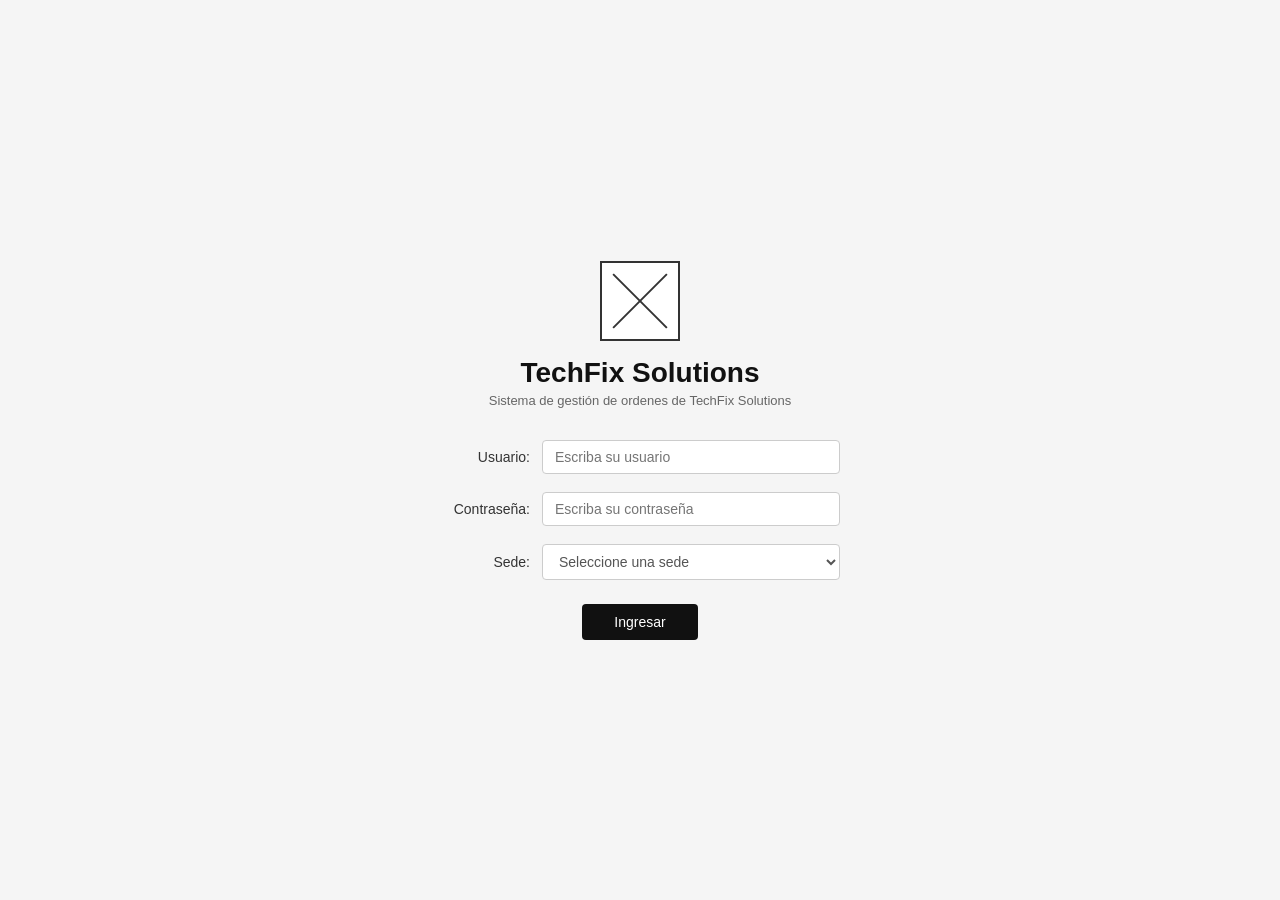
==== frontend/index.html @ a1232a32 "Maquetación inicial del frontend" ====
<!DOCTYPE html>
<html lang="es">
<head>
  <meta charset="UTF-8" />
  <meta name="viewport" content="width=device-width, initial-scale=1.0" />
  <title>TechFix Solutions – Iniciar Sesión</title>
  <link rel="stylesheet" href="css/styles.css" />
</head>
<body>

  <div class="login-container">

    <!-- Logo placeholder (X en caja) -->
    <div class="login-logo"></div>

    <h1 class="login-title">TechFix Solutions</h1>
    <p class="login-subtitle">Sistema de gestión de ordenes de TechFix Solutions</p>

    <form class="login-form" id="loginForm" novalidate>

      <div id="loginAlert" class="alert alert-error" style="display:none;"></div>

      <div class="form-group">
        <label for="usuario">Usuario:</label>
        <input
          type="text"
          id="usuario"
          name="usuario"
          placeholder="Escriba su usuario"
          autocomplete="username"
          required
        />
      </div>

      <div class="form-group">
        <label for="contrasena">Contraseña:</label>
        <input
          type="password"
          id="contrasena"
          name="contrasena"
          placeholder="Escriba su contraseña"
          autocomplete="current-password"
          required
        />
      </div>

      <div class="form-group">
        <label for="sede">Sede:</label>
        <select id="sede" name="sede" required>
          <option value="" disabled selected>Seleccione una sede</option>
          <option value="norte">Sede Norte</option>
          <option value="sur">Sede Sur</option>
        </select>
      </div>

      <button type="submit" class="login-btn">Ingresar</button>

    </form>
  </div>

  <script src="js/auth.js"></script>
</body>
</html>
---- frontend/css/styles.css ----
* {
  margin: 0;
  padding: 0;
  box-sizing: border-box;
}

body {
  font-family: 'Segoe UI', Tahoma, Geneva, Verdana, sans-serif;
  background-color: #f5f5f5;
  color: #333;
}

/* ===== LOGIN ===== */
.login-container {
  display: flex;
  flex-direction: column;
  align-items: center;
  justify-content: center;
  min-height: 100vh;
  padding: 20px;
}

.login-logo {
  width: 80px;
  height: 80px;
  border: 2px solid #333;
  display: flex;
  align-items: center;
  justify-content: center;
  margin-bottom: 16px;
  position: relative;
  background: #fff;
}

.login-logo::before,
.login-logo::after {
  content: '';
  position: absolute;
  width: 100%;
  height: 2px;
  background: #333;
}

.login-logo::before {
  transform: rotate(45deg);
}

.login-logo::after {
  transform: rotate(-45deg);
}

.login-title {
  font-size: 28px;
  font-weight: 700;
  color: #111;
  margin-bottom: 4px;
}

.login-subtitle {
  font-size: 13px;
  color: #666;
  margin-bottom: 32px;
}

.login-form {
  width: 100%;
  max-width: 400px;
}

.form-group {
  display: flex;
  align-items: center;
  margin-bottom: 18px;
  gap: 12px;
}

.form-group label {
  min-width: 90px;
  font-size: 14px;
  text-align: right;
  color: #333;
}

.form-group input,
.form-group select {
  flex: 1;
  padding: 8px 12px;
  border: 1px solid #ccc;
  border-radius: 4px;
  font-size: 14px;
  color: #555;
  background: #fff;
  outline: none;
  transition: border-color 0.2s;
}

.form-group input:focus,
.form-group select:focus {
  border-color: #333;
}

.form-group select {
  appearance: auto;
}

.login-btn {
  display: block;
  margin: 24px auto 0;
  padding: 10px 32px;
  background: #111;
  color: #fff;
  border: none;
  border-radius: 4px;
  font-size: 14px;
  cursor: pointer;
  transition: background 0.2s;
}

.login-btn:hover {
  background: #333;
}

/* ===== NAVBAR ===== */
.navbar {
  background: #111;
  color: #fff;
  display: flex;
  align-items: center;
  justify-content: space-between;
  padding: 0 24px;
  height: 56px;
}

.navbar-brand {
  font-size: 18px;
  font-weight: 700;
  letter-spacing: 0.5px;
}

.navbar-nav {
  display: flex;
  gap: 8px;
  list-style: none;
}

.navbar-nav a {
  color: #ccc;
  text-decoration: none;
  font-size: 14px;
  padding: 6px 12px;
  border-radius: 4px;
  transition: background 0.2s, color 0.2s;
}

.navbar-nav a:hover,
.navbar-nav a.active {
  background: #333;
  color: #fff;
}

.navbar-user {
  font-size: 13px;
  color: #aaa;
  display: flex;
  align-items: center;
  gap: 12px;
}

.navbar-user button {
  background: transparent;
  border: 1px solid #555;
  color: #ccc;
  padding: 4px 12px;
  border-radius: 4px;
  font-size: 13px;
  cursor: pointer;
  transition: background 0.2s;
}

.navbar-user button:hover {
  background: #333;
}

/* ===== PAGE LAYOUT ===== */
.page-content {
  padding: 28px 32px;
  max-width: 1200px;
  margin: 0 auto;
}

.page-header {
  display: flex;
  align-items: center;
  justify-content: space-between;
  margin-bottom: 24px;
}

.page-title {
  font-size: 22px;
  font-weight: 600;
  color: #111;
}

/* ===== TABLE ===== */
.table-wrapper {
  background: #fff;
  border-radius: 6px;
  border: 1px solid #e0e0e0;
  overflow: hidden;
}

table {
  width: 100%;
  border-collapse: collapse;
  font-size: 14px;
}

thead th {
  background: #111;
  color: #fff;
  padding: 12px 16px;
  text-align: left;
  font-weight: 500;
}

tbody tr {
  border-bottom: 1px solid #eee;
  transition: background 0.15s;
}

tbody tr:hover {
  background: #f9f9f9;
}

tbody td {
  padding: 11px 16px;
  color: #444;
}

/* ===== BUTTONS ===== */
.btn {
  padding: 8px 18px;
  border: none;
  border-radius: 4px;
  font-size: 13px;
  cursor: pointer;
  transition: background 0.2s;
}

.btn-primary {
  background: #111;
  color: #fff;
}

.btn-primary:hover {
  background: #333;
}

.btn-secondary {
  background: #eee;
  color: #333;
  border: 1px solid #ccc;
}

.btn-secondary:hover {
  background: #e0e0e0;
}

.btn-danger {
  background: #c0392b;
  color: #fff;
}

.btn-danger:hover {
  background: #a93226;
}

.btn-sm {
  padding: 5px 12px;
  font-size: 12px;
}

/* ===== MODAL ===== */
.modal-overlay {
  display: none;
  position: fixed;
  inset: 0;
  background: rgba(0,0,0,0.45);
  z-index: 100;
  align-items: center;
  justify-content: center;
}

.modal-overlay.active {
  display: flex;
}

.modal {
  background: #fff;
  border-radius: 8px;
  padding: 28px 32px;
  width: 100%;
  max-width: 480px;
  box-shadow: 0 8px 32px rgba(0,0,0,0.15);
}

.modal-title {
  font-size: 18px;
  font-weight: 600;
  margin-bottom: 20px;
  color: #111;
}

.modal .form-group {
  flex-direction: column;
  align-items: flex-start;
  gap: 4px;
}

.modal .form-group label {
  min-width: unset;
  text-align: left;
  font-size: 13px;
  color: #555;
}

.modal .form-group input,
.modal .form-group select,
.modal .form-group textarea {
  width: 100%;
  flex: unset;
}

.modal .form-group textarea {
  padding: 8px 12px;
  border: 1px solid #ccc;
  border-radius: 4px;
  font-size: 14px;
  resize: vertical;
  min-height: 80px;
  font-family: inherit;
}

.modal-actions {
  display: flex;
  justify-content: flex-end;
  gap: 10px;
  margin-top: 24px;
}

/* ===== SEARCH BAR ===== */
.search-bar {
  display: flex;
  align-items: center;
  gap: 8px;
  margin-bottom: 16px;
}

.search-bar input {
  padding: 8px 12px;
  border: 1px solid #ccc;
  border-radius: 4px;
  font-size: 14px;
  width: 260px;
  outline: none;
}

.search-bar input:focus {
  border-color: #333;
}

/* ===== STATUS BADGE ===== */
.badge {
  display: inline-block;
  padding: 3px 10px;
  border-radius: 12px;
  font-size: 12px;
  font-weight: 500;
}

.badge-pending   { background: #fff3cd; color: #856404; }
.badge-progress  { background: #cfe2ff; color: #084298; }
.badge-done      { background: #d1e7dd; color: #0a3622; }
.badge-cancelled { background: #f8d7da; color: #842029; }

/* ===== ALERT ===== */
.alert {
  padding: 10px 16px;
  border-radius: 4px;
  font-size: 13px;
  margin-bottom: 16px;
}

.alert-error { background: #f8d7da; color: #842029; border: 1px solid #f5c2c7; }
.alert-success { background: #d1e7dd; color: #0a3622; border: 1px solid #badbcc; }
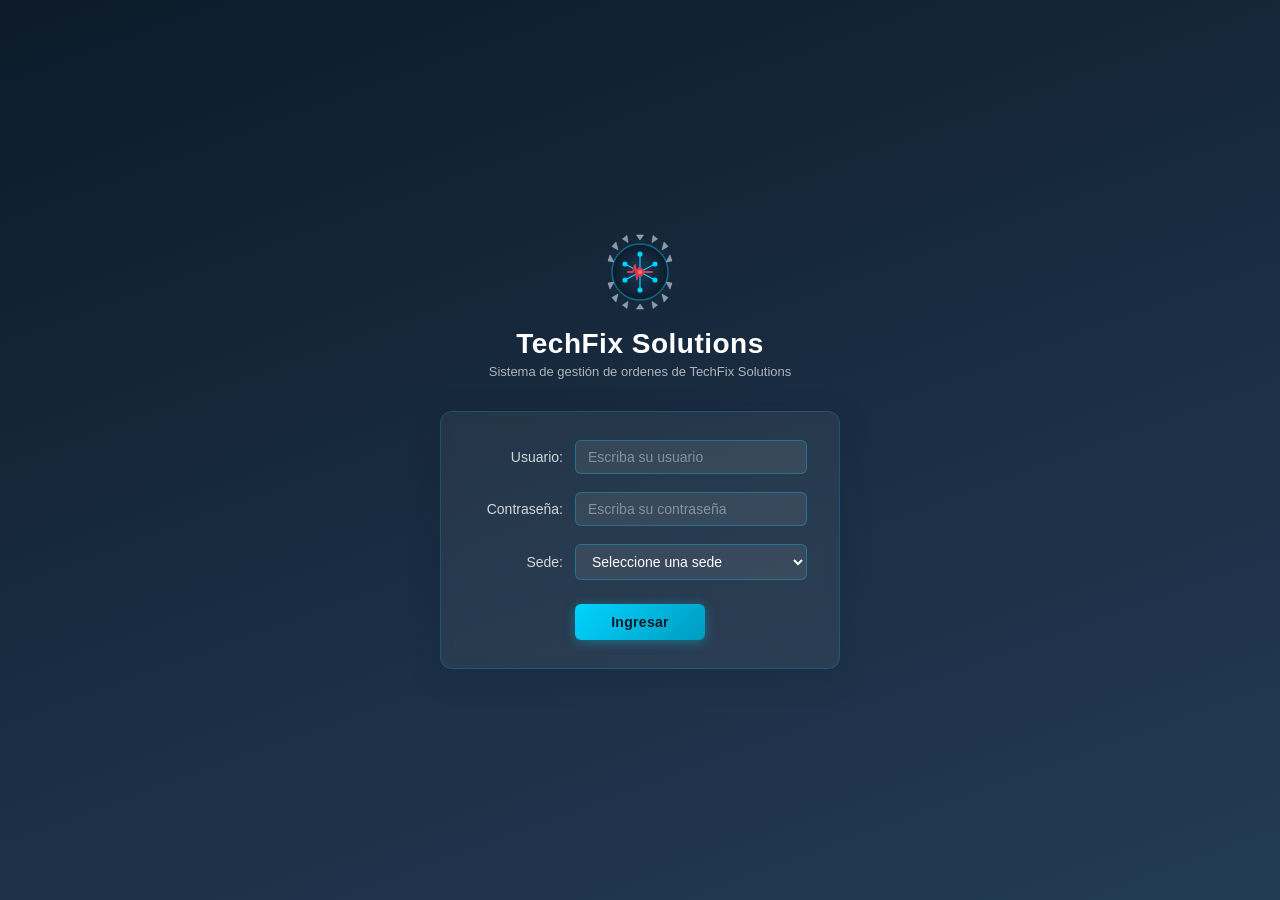
==== commit c2c49f9a: "Commit inicial: Vistas del frontend, validaciones y estilos aplicados" ====
--- a/frontend/index.html
+++ b/frontend/index.html
@@ -10,8 +10,50 @@
 
   <div class="login-container">
 
-    <!-- Logo placeholder (X en caja) -->
-    <div class="login-logo"></div>
+    <!-- Logo SVG TechFix Solutions -->
+    <div class="login-logo">
+      <svg width="80" height="80" viewBox="0 0 80 80" fill="none" xmlns="http://www.w3.org/2000/svg" aria-label="TechFix Solutions logo">
+        <!-- Engranaje exterior -->
+        <path d="M40 8 L43.5 3 L36.5 3 Z M52 10.5 L57.5 7 L53 3.5 Z M28 10.5 L22.5 7 L27 3.5 Z
+                 M62 18 L68 14.5 L64 10 Z M18 18 L12 14.5 L16 10 Z
+                 M66 30 L72 29 L70 23 Z M14 30 L8 29 L10 23 Z
+                 M66 50 L72 51 L70 57 Z M14 50 L8 51 L10 57 Z
+                 M62 62 L68 65.5 L64 70 Z M18 62 L12 65.5 L16 70 Z
+                 M52 69.5 L57.5 73 L53 76.5 Z M28 69.5 L22.5 73 L27 76.5 Z
+                 M40 72 L43.5 77 L36.5 77 Z"
+              fill="#8899AA" stroke="#AAB8C8" stroke-width="0.5"/>
+        <!-- Círculo base del engranaje -->
+        <circle cx="40" cy="40" r="28" fill="url(#gearBg)" stroke="rgba(0,212,255,0.4)" stroke-width="1.5"/>
+        <!-- Circuitos (líneas en cyan) -->
+        <g stroke="#00D4FF" stroke-width="1.2" stroke-linecap="round">
+          <line x1="40" y1="40" x2="40" y2="22"/>
+          <line x1="40" y1="40" x2="55" y2="32"/>
+          <line x1="40" y1="40" x2="55" y2="48"/>
+          <line x1="40" y1="40" x2="40" y2="58"/>
+          <line x1="40" y1="40" x2="25" y2="48"/>
+          <line x1="40" y1="40" x2="25" y2="32"/>
+          <!-- Nodos terminales cyan -->
+          <circle cx="40" cy="22" r="2" fill="#00D4FF"/>
+          <circle cx="55" cy="32" r="2" fill="#00D4FF"/>
+          <circle cx="55" cy="48" r="2" fill="#00D4FF"/>
+          <circle cx="40" cy="58" r="2" fill="#00D4FF"/>
+          <circle cx="25" cy="48" r="2" fill="#00D4FF"/>
+          <circle cx="25" cy="32" r="2" fill="#00D4FF"/>
+        </g>
+        <!-- Línea de latido (alert-red) -->
+        <polyline points="28,40 33,40 35,33 37,47 39,36 41,44 43,40 52,40"
+                  fill="none" stroke="#E63946" stroke-width="1.8" stroke-linecap="round" stroke-linejoin="round"/>
+        <!-- Nodo central -->
+        <circle cx="40" cy="40" r="4" fill="#E63946"/>
+        <circle cx="40" cy="40" r="2" fill="#FF6B75"/>
+        <defs>
+          <radialGradient id="gearBg" cx="50%" cy="50%" r="50%">
+            <stop offset="0%" stop-color="#1B3A5C"/>
+            <stop offset="100%" stop-color="#0D1B2A"/>
+          </radialGradient>
+        </defs>
+      </svg>
+    </div>
 
     <h1 class="login-title">TechFix Solutions</h1>
     <p class="login-subtitle">Sistema de gestión de ordenes de TechFix Solutions</p>
--- a/frontend/css/styles.css
+++ b/frontend/css/styles.css
@@ -1,3 +1,32 @@
+/* ===== VARIABLES Y PALETA OFICIAL TECHFIX SOLUTIONS ===== */
+:root {
+  --primary-navy: #0D1B2A;
+  --primary-navy-light: #1B2A3F;
+  --primary-navy-mid: #162336;
+  --accent-cyan: #00D4FF;
+  --accent-cyan-deep: #009BBF;
+  --neutral-grey: #E0E1DD;
+  --alert-red: #E63946;
+  --alert-red-dark: #B52830;
+  --text-on-dark: #FFFFFF;
+  --text-on-light: #1A1A2E;
+  --text-muted: #6B7280;
+  --surface: #F4F5F7;
+  --surface-card: #FFFFFF;
+  --border-subtle: #D1D5DB;
+  --shadow-sm: 0 1px 4px rgba(13, 27, 42, 0.10);
+  --shadow-md: 0 4px 16px rgba(13, 27, 42, 0.14);
+  --shadow-lg: 0 8px 32px rgba(13, 27, 42, 0.18);
+
+  /* Degradados principales */
+  --grad-navy: linear-gradient(180deg, var(--primary-navy) 0%, #162336 100%);
+  --grad-sidebar: linear-gradient(180deg, #6B0F1A 0%, #4A0A12 60%, #2D0608 100%);
+  --grad-header: linear-gradient(135deg, var(--primary-navy) 0%, var(--primary-navy-light) 100%);
+  --grad-thead: linear-gradient(90deg, var(--primary-navy) 0%, var(--primary-navy-light) 100%);
+  --grad-btn-primary: linear-gradient(135deg, var(--accent-cyan) 0%, var(--accent-cyan-deep) 100%);
+  --grad-btn-danger: linear-gradient(135deg, var(--alert-red) 0%, var(--alert-red-dark) 100%);
+}
+
 * {
   margin: 0;
   padding: 0;
@@ -6,8 +35,10 @@
 
 body {
   font-family: 'Segoe UI', Tahoma, Geneva, Verdana, sans-serif;
-  background-color: #f5f5f5;
-  color: #333;
+  background: linear-gradient(160deg, var(--primary-navy) 0%, #1B2F45 60%, #243B55 100%);
+  background-attachment: fixed;
+  color: var(--text-on-light);
+  min-height: 100vh;
 }
 
 /* ===== LOGIN ===== */
@@ -18,53 +49,43 @@
   justify-content: center;
   min-height: 100vh;
   padding: 20px;
-}
-
+  background: linear-gradient(160deg, var(--primary-navy) 0%, #1B2F45 60%, #243B55 100%);
+}
+
+/* Logo SVG TechFix — marca minimalista */
 .login-logo {
   width: 80px;
   height: 80px;
-  border: 2px solid #333;
   display: flex;
   align-items: center;
   justify-content: center;
   margin-bottom: 16px;
-  position: relative;
-  background: #fff;
-}
-
-.login-logo::before,
-.login-logo::after {
-  content: '';
-  position: absolute;
-  width: 100%;
-  height: 2px;
-  background: #333;
-}
-
-.login-logo::before {
-  transform: rotate(45deg);
-}
-
-.login-logo::after {
-  transform: rotate(-45deg);
 }
 
 .login-title {
   font-size: 28px;
   font-weight: 700;
-  color: #111;
+  color: var(--text-on-dark);
   margin-bottom: 4px;
+  letter-spacing: 0.5px;
 }
 
 .login-subtitle {
   font-size: 13px;
-  color: #666;
+  color: rgba(255,255,255,0.65);
   margin-bottom: 32px;
+  text-align: center;
 }
 
 .login-form {
   width: 100%;
   max-width: 400px;
+  background: rgba(255,255,255,0.06);
+  border: 1px solid rgba(0,212,255,0.18);
+  border-radius: 12px;
+  padding: 28px 32px;
+  backdrop-filter: blur(6px);
+  box-shadow: var(--shadow-lg);
 }
 
 .form-group {
@@ -78,63 +99,68 @@
   min-width: 90px;
   font-size: 14px;
   text-align: right;
-  color: #333;
+  color: rgba(255,255,255,0.80);
 }
 
 .form-group input,
 .form-group select {
   flex: 1;
   padding: 8px 12px;
-  border: 1px solid #ccc;
-  border-radius: 4px;
-  font-size: 14px;
-  color: #555;
-  background: #fff;
+  border: 1px solid rgba(0,212,255,0.30);
+  border-radius: 6px;
+  font-size: 14px;
+  color: var(--text-on-dark);
+  background: rgba(255,255,255,0.08);
   outline: none;
-  transition: border-color 0.2s;
-}
+  transition: border-color 0.2s, background 0.2s;
+}
+
+.form-group input::placeholder { color: rgba(255,255,255,0.40); }
 
 .form-group input:focus,
 .form-group select:focus {
-  border-color: #333;
-}
-
-.form-group select {
-  appearance: auto;
-}
+  border-color: var(--accent-cyan);
+  background: rgba(0,212,255,0.08);
+}
+
+.form-group select option { background: var(--primary-navy); color: #fff; }
+.form-group select { appearance: auto; }
 
 .login-btn {
   display: block;
   margin: 24px auto 0;
-  padding: 10px 32px;
-  background: #111;
-  color: #fff;
+  padding: 10px 36px;
+  background: var(--grad-btn-primary);
+  color: var(--primary-navy);
   border: none;
-  border-radius: 4px;
-  font-size: 14px;
+  border-radius: 6px;
+  font-size: 14px;
+  font-weight: 700;
   cursor: pointer;
-  transition: background 0.2s;
-}
-
-.login-btn:hover {
-  background: #333;
-}
+  transition: opacity 0.2s, transform 0.1s;
+  box-shadow: 0 2px 12px rgba(0,212,255,0.35);
+  letter-spacing: 0.3px;
+}
+
+.login-btn:hover { opacity: 0.9; transform: translateY(-1px); }
 
 /* ===== NAVBAR ===== */
 .navbar {
-  background: #111;
-  color: #fff;
+  background: var(--grad-header);
+  color: var(--text-on-dark);
   display: flex;
   align-items: center;
   justify-content: space-between;
   padding: 0 24px;
   height: 56px;
+  box-shadow: var(--shadow-md);
 }
 
 .navbar-brand {
   font-size: 18px;
   font-weight: 700;
   letter-spacing: 0.5px;
+  color: var(--text-on-dark);
 }
 
 .navbar-nav {
@@ -144,7 +170,7 @@
 }
 
 .navbar-nav a {
-  color: #ccc;
+  color: rgba(255,255,255,0.75);
   text-decoration: none;
   font-size: 14px;
   padding: 6px 12px;
@@ -154,13 +180,13 @@
 
 .navbar-nav a:hover,
 .navbar-nav a.active {
-  background: #333;
-  color: #fff;
+  background: rgba(0,212,255,0.15);
+  color: var(--accent-cyan);
 }
 
 .navbar-user {
   font-size: 13px;
-  color: #aaa;
+  color: rgba(255,255,255,0.65);
   display: flex;
   align-items: center;
   gap: 12px;
@@ -168,17 +194,18 @@
 
 .navbar-user button {
   background: transparent;
-  border: 1px solid #555;
-  color: #ccc;
+  border: 1px solid rgba(255,255,255,0.30);
+  color: rgba(255,255,255,0.80);
   padding: 4px 12px;
   border-radius: 4px;
   font-size: 13px;
   cursor: pointer;
-  transition: background 0.2s;
+  transition: background 0.2s, border-color 0.2s;
 }
 
 .navbar-user button:hover {
-  background: #333;
+  background: rgba(0,212,255,0.12);
+  border-color: var(--accent-cyan);
 }
 
 /* ===== PAGE LAYOUT ===== */
@@ -197,16 +224,23 @@
 
 .page-title {
   font-size: 22px;
-  font-weight: 600;
-  color: #111;
+  font-weight: 700;
+  color: var(--primary-navy);
 }
 
 /* ===== TABLE ===== */
 .table-wrapper {
-  background: #fff;
-  border-radius: 6px;
-  border: 1px solid #e0e0e0;
+  background: var(--surface-card);
+  border-radius: 8px;
+  border: 1px solid var(--border-subtle);
   overflow: hidden;
+  box-shadow: var(--shadow-sm);
+}
+
+/* ===== MAIN CONTENT BACKGROUND ===== */
+.main-content {
+  background: rgba(244, 245, 247, 0.92);
+  backdrop-filter: blur(4px);
 }
 
 table {
@@ -216,63 +250,81 @@
 }
 
 thead th {
-  background: #111;
-  color: #fff;
+  background: var(--grad-thead);
+  color: var(--text-on-dark);
   padding: 12px 16px;
   text-align: left;
   font-weight: 500;
+  letter-spacing: 0.2px;
 }
 
 tbody tr {
-  border-bottom: 1px solid #eee;
+  border-bottom: 1px solid #EEEFF1;
   transition: background 0.15s;
 }
 
 tbody tr:hover {
-  background: #f9f9f9;
+  background: rgba(0, 212, 255, 0.05);
 }
 
 tbody td {
   padding: 11px 16px;
-  color: #444;
+  color: #374151;
 }
 
 /* ===== BUTTONS ===== */
 .btn {
   padding: 8px 18px;
   border: none;
-  border-radius: 4px;
-  font-size: 13px;
+  border-radius: 6px;
+  font-size: 13px;
+  font-weight: 600;
   cursor: pointer;
-  transition: background 0.2s;
+  transition: opacity 0.2s, transform 0.1s, box-shadow 0.2s;
+}
+
+.btn:hover:not(:disabled) {
+  opacity: 0.90;
+  transform: translateY(-1px);
 }
 
 .btn-primary {
-  background: #111;
+  background: var(--grad-btn-primary);
+  color: var(--primary-navy);
+  box-shadow: 0 2px 8px rgba(0,212,255,0.28);
+}
+
+.btn-primary:hover:not(:disabled) {
+  box-shadow: 0 4px 14px rgba(0,212,255,0.40);
+}
+
+.btn-secondary {
+  background: var(--neutral-grey);
+  color: var(--text-on-light);
+  border: 1px solid var(--border-subtle);
+}
+
+.btn-secondary:hover:not(:disabled) {
+  background: #D1D5DB;
+}
+
+.btn:disabled {
+  background: #C4C9D4;
   color: #fff;
-}
-
-.btn-primary:hover {
-  background: #333;
-}
-
-.btn-secondary {
-  background: #eee;
-  color: #333;
-  border: 1px solid #ccc;
-}
-
-.btn-secondary:hover {
-  background: #e0e0e0;
+  cursor: not-allowed;
+  opacity: 0.55;
+  transform: none;
+  box-shadow: none;
 }
 
 .btn-danger {
-  background: #c0392b;
+  background: var(--grad-btn-danger);
   color: #fff;
-}
-
-.btn-danger:hover {
-  background: #a93226;
+  box-shadow: 0 2px 8px rgba(230,57,70,0.28);
+}
+
+.btn-danger:hover:not(:disabled) {
+  box-shadow: 0 4px 14px rgba(230,57,70,0.42);
 }
 
 .btn-sm {
@@ -285,10 +337,11 @@
   display: none;
   position: fixed;
   inset: 0;
-  background: rgba(0,0,0,0.45);
+  background: rgba(13, 27, 42, 0.55);
   z-index: 100;
   align-items: center;
   justify-content: center;
+  backdrop-filter: blur(2px);
 }
 
 .modal-overlay.active {
@@ -296,19 +349,20 @@
 }
 
 .modal {
-  background: #fff;
-  border-radius: 8px;
+  background: var(--surface-card);
+  border-radius: 10px;
   padding: 28px 32px;
   width: 100%;
   max-width: 480px;
-  box-shadow: 0 8px 32px rgba(0,0,0,0.15);
+  box-shadow: var(--shadow-lg);
+  border: 1px solid rgba(0,212,255,0.10);
 }
 
 .modal-title {
   font-size: 18px;
-  font-weight: 600;
+  font-weight: 700;
   margin-bottom: 20px;
-  color: #111;
+  color: var(--primary-navy);
 }
 
 .modal .form-group {
@@ -321,7 +375,7 @@
   min-width: unset;
   text-align: left;
   font-size: 13px;
-  color: #555;
+  color: var(--text-muted);
 }
 
 .modal .form-group input,
@@ -329,16 +383,19 @@
 .modal .form-group textarea {
   width: 100%;
   flex: unset;
+  color: var(--text-on-light);
+  background: #fff;
+  border: 1px solid var(--border-subtle);
 }
 
 .modal .form-group textarea {
   padding: 8px 12px;
-  border: 1px solid #ccc;
   border-radius: 4px;
   font-size: 14px;
   resize: vertical;
   min-height: 80px;
   font-family: inherit;
+  outline: none;
 }
 
 .modal-actions {
@@ -358,15 +415,16 @@
 
 .search-bar input {
   padding: 8px 12px;
-  border: 1px solid #ccc;
-  border-radius: 4px;
+  border: 1px solid var(--border-subtle);
+  border-radius: 6px;
   font-size: 14px;
   width: 260px;
   outline: none;
+  transition: border-color 0.2s;
 }
 
 .search-bar input:focus {
-  border-color: #333;
+  border-color: var(--accent-cyan);
 }
 
 /* ===== STATUS BADGE ===== */
@@ -375,21 +433,131 @@
   padding: 3px 10px;
   border-radius: 12px;
   font-size: 12px;
-  font-weight: 500;
-}
-
-.badge-pending   { background: #fff3cd; color: #856404; }
-.badge-progress  { background: #cfe2ff; color: #084298; }
-.badge-done      { background: #d1e7dd; color: #0a3622; }
-.badge-cancelled { background: #f8d7da; color: #842029; }
+  font-weight: 600;
+}
+
+.badge-pending   { background: #FFF3CD; color: #854D0E; }
+.badge-progress  { background: #DBEAFE; color: #1E40AF; }
+.badge-done      { background: #DCFCE7; color: #166534; }
+.badge-cancelled { background: #FEE2E2; color: #991B1B; }
 
 /* ===== ALERT ===== */
 .alert {
   padding: 10px 16px;
-  border-radius: 4px;
+  border-radius: 6px;
   font-size: 13px;
   margin-bottom: 16px;
 }
 
-.alert-error { background: #f8d7da; color: #842029; border: 1px solid #f5c2c7; }
-.alert-success { background: #d1e7dd; color: #0a3622; border: 1px solid #badbcc; }
+.alert-error   { background: #FEE2E2; color: #991B1B; border: 1px solid #FECACA; }
+.alert-success { background: #DCFCE7; color: #166534; border: 1px solid #BBF7D0; }
+
+/* ===== SIDEBAR ===== */
+.sidebar {
+  width: 200px;
+  min-height: 100vh;
+  background: var(--grad-sidebar);
+  border-right: none;
+  display: flex;
+  flex-direction: column;
+  flex-shrink: 0;
+  box-shadow: 3px 0 16px rgba(13,27,42,0.22);
+}
+
+.sidebar-sede {
+  background: transparent;
+  border-bottom: 1px solid rgba(230,57,70,0.30);
+  color: #FF8A92;
+  font-weight: 700;
+  font-size: 15px;
+  padding: 16px 18px;
+  letter-spacing: 0.3px;
+}
+
+.sidebar-nav {
+  flex: 1;
+  padding: 10px 0;
+  list-style: none;
+}
+
+.sidebar-nav li a {
+  display: flex;
+  align-items: center;
+  gap: 10px;
+  padding: 10px 18px;
+  color: rgba(255,255,255,0.70);
+  text-decoration: none;
+  font-size: 14px;
+  border-radius: 6px;
+  margin: 2px 8px;
+  transition: background 0.15s, color 0.15s;
+}
+
+.sidebar-nav li a:hover {
+  background: rgba(230, 57, 70, 0.15);
+  color: #FF8A92;
+}
+
+.sidebar-nav li a.active {
+  background: linear-gradient(90deg, rgba(230,57,70,0.25) 0%, rgba(230,57,70,0.08) 100%);
+  color: #FF8A92;
+  border-left: 3px solid var(--alert-red);
+  padding-left: 15px;
+}
+
+.sidebar-nav li a .icon { font-size: 15px; }
+
+.sidebar-user {
+  border-top: 1px solid rgba(230,57,70,0.20);
+  padding: 14px 18px;
+  display: flex;
+  align-items: center;
+  gap: 10px;
+  cursor: pointer;
+  transition: background 0.15s;
+}
+
+.sidebar-user:hover { background: rgba(230,57,70,0.12); }
+
+.avatar {
+  width: 34px;
+  height: 34px;
+  border-radius: 50%;
+  background: linear-gradient(135deg, rgba(230,57,70,0.40) 0%, rgba(45,6,8,0.80) 100%);
+  border: 1px solid rgba(230,57,70,0.45);
+  flex-shrink: 0;
+}
+
+.user-info .name {
+  font-size: 13px;
+  font-weight: 600;
+  color: var(--text-on-dark);
+}
+
+.user-info .role {
+  font-size: 12px;
+  color: rgba(255,255,255,0.50);
+}
+
+.logout-panel {
+  display: none;
+  background: rgba(80,0,10,0.40);
+  border-top: 1px solid rgba(230,57,70,0.20);
+  padding: 12px 18px;
+  font-size: 13px;
+}
+
+.logout-panel.open { display: block; }
+
+.logout-panel-title {
+  font-weight: 600;
+  color: var(--text-on-dark);
+  margin-bottom: 4px;
+}
+
+.logout-panel-desc {
+  color: rgba(255,255,255,0.55);
+  font-size: 12px;
+  margin-bottom: 10px;
+  line-height: 1.4;
+}
